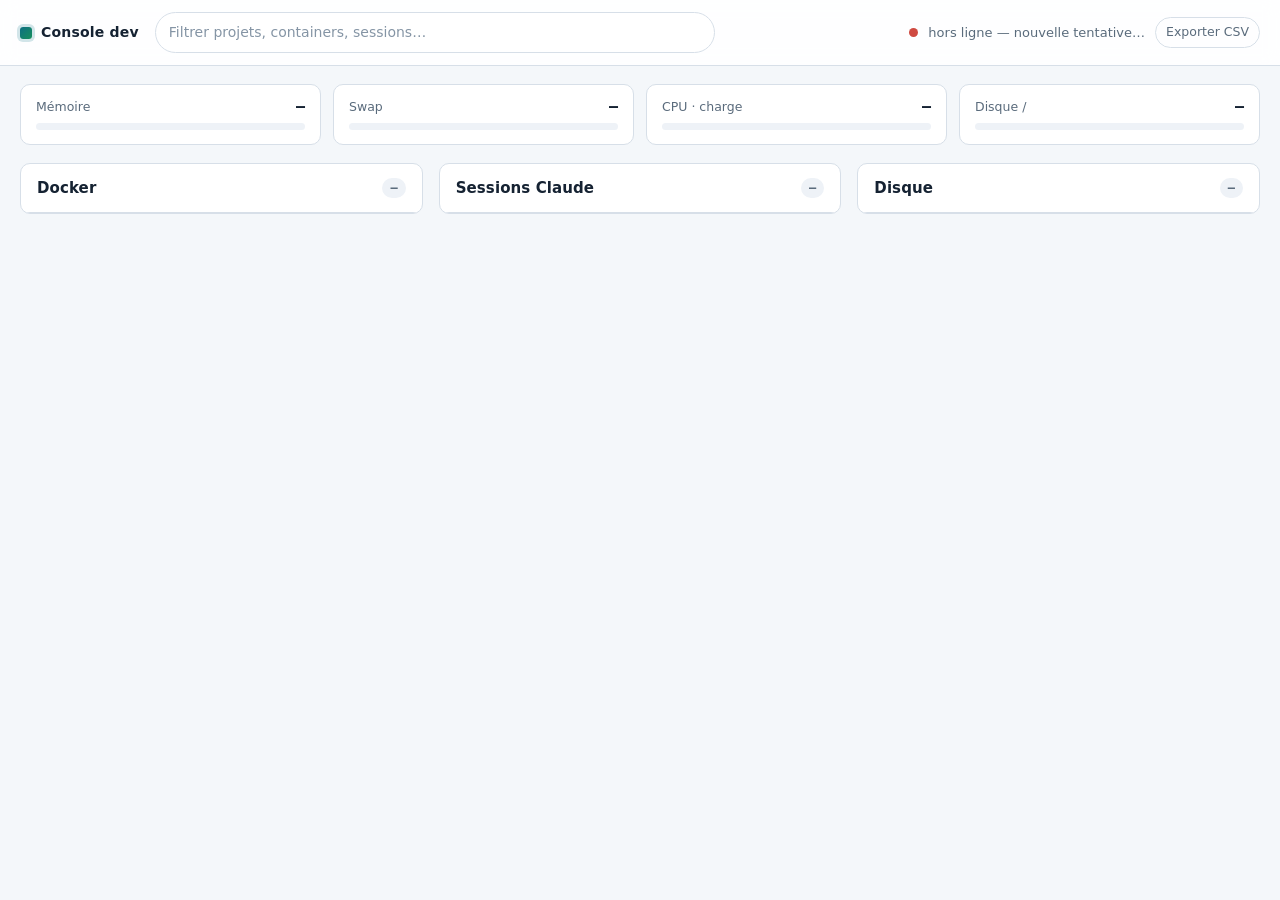
==== console/public/index.html @ dadfa8ab "refactor(console): rename dashboard to console" ====
<!doctype html>
<html lang="fr">
<head>
  <meta charset="utf-8">
  <meta name="viewport" content="width=device-width, initial-scale=1">
  <title>Console dev · Infra</title>
  <link rel="stylesheet" href="style.css">
</head>
<body>
  <header class="topbar">
    <div class="brand">
      <span class="brand-mark" aria-hidden="true"></span>
      <span class="brand-name">Console&nbsp;dev</span>
    </div>
    <div class="search">
      <input id="q" type="search" autocomplete="off" spellcheck="false"
             placeholder="Filtrer projets, containers, sessions…"
             aria-label="Filtrer">
    </div>
    <div class="status" id="status">
      <span class="dot" id="status-dot" aria-hidden="true"></span>
      <span id="status-text">connexion…</span>
      <a class="export" id="export" href="/api/metrics.csv" download>Exporter CSV</a>
    </div>
  </header>

  <main>
    <!-- Vitals: le coup d'œil santé -->
    <section id="system" class="vitals" aria-label="Ressources système">
      <div class="vital" data-k="ram">   <span class="vital-h">Mémoire</span><div class="meter"><span></span></div><span class="vital-v">—</span></div>
      <div class="vital" data-k="swap">  <span class="vital-h">Swap</span>   <div class="meter"><span></span></div><span class="vital-v">—</span></div>
      <div class="vital" data-k="cpu">   <span class="vital-h">CPU · charge</span><div class="meter"><span></span></div><span class="vital-v">—</span></div>
      <div class="vital" data-k="disk">  <span class="vital-h">Disque /</span><div class="meter"><span></span></div><span class="vital-v">—</span></div>
    </section>

    <div class="grid">
      <section id="docker" class="panel">
        <div class="panel-h"><h2>Docker</h2><span class="count" data-count>—</span></div>
        <div class="groups" data-groups></div>
        <p class="empty" data-empty hidden>Aucun container en cours.</p>
      </section>

      <section id="sessions" class="panel">
        <div class="panel-h"><h2>Sessions Claude</h2><span class="count" data-count>—</span></div>
        <div class="groups" data-groups></div>
        <p class="empty" data-empty hidden>Aucune session active.</p>
      </section>

      <section id="disk" class="panel">
        <div class="panel-h"><h2>Disque</h2><span class="count" data-count>—</span></div>
        <div class="rows" data-rows></div>
        <p class="empty" data-empty hidden>—</p>
      </section>
    </div>
  </main>

  <script src="app.js"></script>
</body>
</html>
---- console/public/style.css ----
/* Console dev — ops dashboard. Palette froide/technique, une seule teinte d'accent (teal),
   les couleurs de statut (ok/warn/crit) portent l'information des jauges. */
:root {
  --bg:#f4f7fa; --surface:#ffffff; --surface-2:#eef2f7; --border:#d7dfe8;
  --text:#152232; --muted:#5a6b7c; --faint:#8595a5;
  --accent:#0e6f83; --accent-ink:#0a525f;
  --ok:#178f5c; --warn:#b0760d; --crit:#cf4a41;
  --ok-bg:#e5f3ec; --warn-bg:#f6eddb; --crit-bg:#f7e6e5;
  --radius:10px; --radius-sm:7px;
  --mono:ui-monospace,"SFMono-Regular",Menlo,Consolas,monospace;
  --sans:system-ui,-apple-system,"Segoe UI",Roboto,Helvetica,Arial,sans-serif;
  color-scheme:light dark;
}
@media (prefers-color-scheme:dark){:root{
  --bg:#0d151e; --surface:#15212d; --surface-2:#1b2937; --border:#293a4b;
  --text:#e7eef5; --muted:#93a4b5; --faint:#6b7d8f;
  --accent:#37b4c5; --accent-ink:#8fdbe5;
  --ok:#38c08a; --warn:#e0a63c; --crit:#ef655c;
  --ok-bg:#123027; --warn-bg:#2e2716; --crit-bg:#33201e;
}}

*{box-sizing:border-box}
html{-webkit-text-size-adjust:100%}
body{margin:0;background:var(--bg);color:var(--text);font:400 14px/1.5 var(--sans);
  overflow-x:hidden}
h2{margin:0;font-size:15px;font-weight:600;letter-spacing:.1px}
a{color:var(--accent);text-decoration:none}
a:hover{text-decoration:underline}
:focus-visible{outline:2px solid var(--accent);outline-offset:2px;border-radius:4px}

/* Topbar */
.topbar{position:sticky;top:0;z-index:5;display:flex;align-items:center;gap:16px;
  padding:12px 20px;background:color-mix(in srgb,var(--surface) 88%,transparent);
  backdrop-filter:saturate(1.2) blur(8px);border-bottom:1px solid var(--border)}
.brand{display:flex;align-items:center;gap:9px;font-weight:600;flex:0 0 auto}
.brand-mark{width:12px;height:12px;border-radius:3px;
  background:linear-gradient(135deg,var(--accent),var(--ok));box-shadow:0 0 0 3px color-mix(in srgb,var(--accent) 18%,transparent)}
.brand-name{letter-spacing:.2px}
.search{flex:1 1 auto;min-width:0}
.search input{width:100%;max-width:560px;padding:9px 13px;border:1px solid var(--border);
  border-radius:999px;background:var(--surface);color:var(--text);font:inherit}
.search input::placeholder{color:var(--faint)}
.search input:focus{border-color:var(--accent);outline:none;
  box-shadow:0 0 0 3px color-mix(in srgb,var(--accent) 16%,transparent)}
.status{flex:0 0 auto;display:flex;align-items:center;gap:10px;color:var(--muted);font-size:13px}
.status .dot{width:9px;height:9px;border-radius:50%;background:var(--faint)}
.status.live .dot{background:var(--ok)}
.status.stale .dot{background:var(--warn)}
.status.error .dot{background:var(--crit)}
.export{font-size:12.5px;padding:5px 10px;border:1px solid var(--border);border-radius:999px;color:var(--muted)}
.export:hover{border-color:var(--accent);color:var(--accent);text-decoration:none}

main{max-width:1400px;margin:0 auto;padding:18px 20px 40px}

/* Vitals — le hero santé */
.vitals{display:grid;grid-template-columns:repeat(auto-fit,minmax(210px,1fr));gap:12px;margin-bottom:18px}
.vital{background:var(--surface);border:1px solid var(--border);border-radius:var(--radius);
  padding:13px 15px 14px;display:grid;grid-template-columns:1fr auto;grid-template-areas:"h v" "m m";
  align-items:baseline;gap:6px 10px}
.vital-h{grid-area:h;color:var(--muted);font-size:12.5px}
.vital-v{grid-area:v;font:600 15px/1 var(--mono);font-variant-numeric:tabular-nums;white-space:nowrap}
.vital .meter{grid-area:m}
.meter{height:7px;border-radius:99px;background:var(--surface-2);overflow:hidden}
.meter>span{display:block;height:100%;width:0;border-radius:99px;background:var(--ok);
  transition:width .5s ease}
@media (prefers-reduced-motion:reduce){.meter>span{transition:none}}
.lvl-ok>span,.lvl-ok .vital-v{}
.lvl-ok .meter>span{background:var(--ok)}
.lvl-warn .meter>span{background:var(--warn)} .lvl-warn .vital-v{color:var(--warn)}
.lvl-crit .meter>span{background:var(--crit)} .lvl-crit .vital-v{color:var(--crit)}

/* Grille de panneaux — reflow, jamais de scroll horizontal de page */
.grid{display:grid;grid-template-columns:repeat(auto-fit,minmax(360px,1fr));gap:16px;align-items:start}
.panel{background:var(--surface);border:1px solid var(--border);border-radius:var(--radius);
  min-width:0;overflow:hidden}
.panel-h{display:flex;align-items:center;justify-content:space-between;gap:10px;
  padding:13px 16px;border-bottom:1px solid var(--border)}
.count{font:600 12px/1 var(--mono);color:var(--muted);background:var(--surface-2);
  padding:4px 8px;border-radius:99px;font-variant-numeric:tabular-nums}
.empty{margin:0;padding:20px 16px;color:var(--muted);font-size:13px}

/* Groupes repliables (docker par projet, sessions par dossier) */
.group{border-bottom:1px solid var(--border)}
.group:last-child{border-bottom:0}
.group>summary{display:flex;align-items:center;gap:10px;padding:10px 16px;cursor:pointer;
  list-style:none;user-select:none}
.group>summary::-webkit-details-marker{display:none}
.group>summary::before{content:"";width:6px;height:6px;border-right:2px solid var(--faint);
  border-bottom:2px solid var(--faint);transform:rotate(-45deg);transition:transform .15s ease;flex:0 0 auto}
.group[open]>summary::before{transform:rotate(45deg)}
@media (prefers-reduced-motion:reduce){.group>summary::before{transition:none}}
.group summary:hover{background:var(--surface-2)}
.g-name{font-weight:600;flex:1 1 auto;min-width:0;overflow:hidden;text-overflow:ellipsis;white-space:nowrap}
.g-meta{font:500 12px/1 var(--mono);color:var(--muted);font-variant-numeric:tabular-nums;white-space:nowrap}
.g-body{padding:2px 0 8px}

/* Lignes de données */
.row{display:grid;grid-template-columns:1fr auto;gap:6px 14px;align-items:center;
  padding:7px 16px 7px 30px}
.group .row{padding-left:32px}
.row .r-name{min-width:0;overflow:hidden;text-overflow:ellipsis;white-space:nowrap;font-size:13px}
.row .r-sub{color:var(--faint);font-size:11.5px}
.metrics{display:flex;gap:14px;flex-wrap:wrap;justify-content:flex-end;
  font:500 12.5px/1.4 var(--mono);font-variant-numeric:tabular-nums;color:var(--muted)}
.metrics b{color:var(--text);font-weight:600}
.tag{font:600 10.5px/1 var(--sans);padding:3px 7px;border-radius:99px;background:var(--surface-2);
  color:var(--muted);letter-spacing:.2px}
.tag.rc{color:var(--accent-ink);background:color-mix(in srgb,var(--accent) 14%,transparent)}
.tag.sdk{color:var(--warn);background:var(--warn-bg)}

/* Disque */
.disk-row{padding:11px 16px;border-bottom:1px solid var(--border)}
.disk-row:last-child{border-bottom:0}
.disk-top{display:flex;justify-content:space-between;gap:12px;font-size:13px;margin-bottom:7px}
.disk-top .path{font:500 12.5px/1 var(--mono);overflow:hidden;text-overflow:ellipsis;white-space:nowrap}
.disk-top .figs{font:500 12px/1 var(--mono);color:var(--muted);white-space:nowrap;font-variant-numeric:tabular-nums}

.hidden{display:none !important}
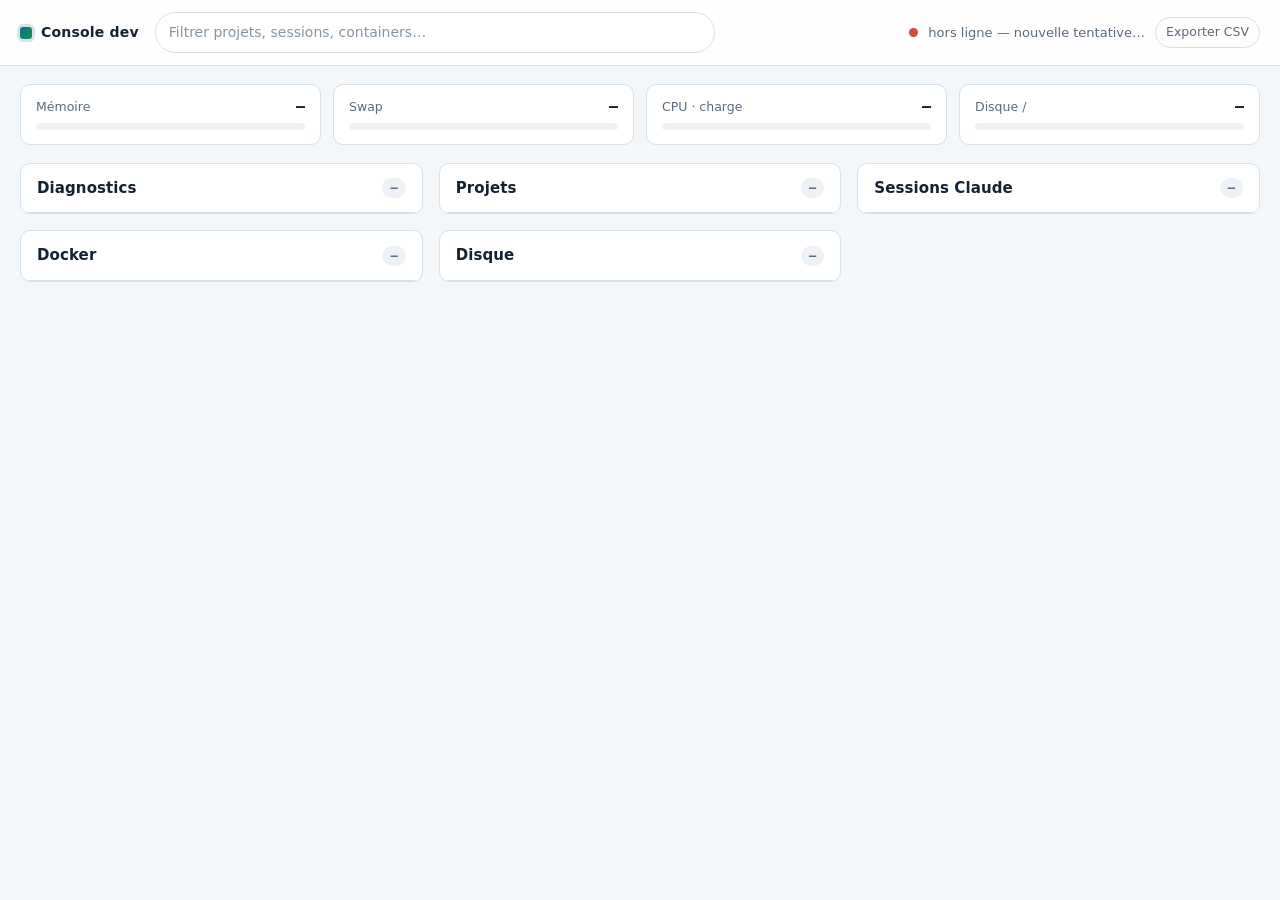
==== commit dcc0e538: "feat(console): snapshot API and read-only console UI" ====
--- a/console/public/index.html
+++ b/console/public/index.html
@@ -14,18 +14,18 @@
     </div>
     <div class="search">
       <input id="q" type="search" autocomplete="off" spellcheck="false"
-             placeholder="Filtrer projets, containers, sessions…"
+             placeholder="Filtrer projets, sessions, containers…"
              aria-label="Filtrer">
     </div>
     <div class="status" id="status">
       <span class="dot" id="status-dot" aria-hidden="true"></span>
       <span id="status-text">connexion…</span>
-      <a class="export" id="export" href="/api/metrics.csv" download>Exporter CSV</a>
+      <a class="export" id="export" href="/api/snapshot.csv" download>Exporter CSV</a>
     </div>
   </header>
 
   <main>
-    <!-- Vitals: le coup d'œil santé -->
+    <!-- Vitals : le coup d'œil santé -->
     <section id="system" class="vitals" aria-label="Ressources système">
       <div class="vital" data-k="ram">   <span class="vital-h">Mémoire</span><div class="meter"><span></span></div><span class="vital-v">—</span></div>
       <div class="vital" data-k="swap">  <span class="vital-h">Swap</span>   <div class="meter"><span></span></div><span class="vital-v">—</span></div>
@@ -34,16 +34,28 @@
     </section>
 
     <div class="grid">
-      <section id="docker" class="panel">
-        <div class="panel-h"><h2>Docker</h2><span class="count" data-count>—</span></div>
-        <div class="groups" data-groups></div>
-        <p class="empty" data-empty hidden>Aucun container en cours.</p>
+      <section id="diagnostics" class="panel">
+        <div class="panel-h"><h2>Diagnostics</h2><span class="count" data-count>—</span></div>
+        <div class="rows" data-rows></div>
+        <p class="empty" data-empty hidden>Rien à signaler.</p>
+      </section>
+
+      <section id="projects" class="panel">
+        <div class="panel-h"><h2>Projets</h2><span class="count" data-count>—</span></div>
+        <div class="rows" data-rows></div>
+        <p class="empty" data-empty hidden>Aucun projet configuré.</p>
       </section>
 
       <section id="sessions" class="panel">
         <div class="panel-h"><h2>Sessions Claude</h2><span class="count" data-count>—</span></div>
         <div class="groups" data-groups></div>
         <p class="empty" data-empty hidden>Aucune session active.</p>
+      </section>
+
+      <section id="docker" class="panel">
+        <div class="panel-h"><h2>Docker</h2><span class="count" data-count>—</span></div>
+        <div class="groups" data-groups></div>
+        <p class="empty" data-empty hidden>Aucun container.</p>
       </section>
 
       <section id="disk" class="panel">
--- a/console/public/style.css
+++ b/console/public/style.css
@@ -116,3 +116,24 @@
 .disk-top .figs{font:500 12px/1 var(--mono);color:var(--muted);white-space:nowrap;font-variant-numeric:tabular-nums}
 
 .hidden{display:none !important}
+
+/* Diagnostics */
+.diag{padding:11px 16px;border-bottom:1px solid var(--border)}
+.diag:last-child{border-bottom:0}
+.diag-top{display:flex;align-items:center;gap:9px;flex-wrap:wrap}
+.diag-title{font-weight:600}
+.diag-detail{margin-top:4px;color:var(--muted);font:500 12.5px/1.4 var(--mono)}
+.diag-action{margin-top:3px;color:var(--faint);font-size:12.5px}
+.diag.lvl-warn .diag-title{color:var(--warn)}
+.diag.lvl-crit .diag-title{color:var(--crit)}
+.tag.warn{color:var(--warn);background:var(--warn-bg)}
+.tag.crit{color:var(--crit);background:var(--crit-bg)}
+
+/* Projets */
+.proj{padding:11px 16px;border-bottom:1px solid var(--border)}
+.proj:last-child{border-bottom:0}
+.proj-top{display:flex;align-items:center;gap:9px;flex-wrap:wrap}
+.proj-name{font-weight:600}
+.proj-sub{margin-top:5px;color:var(--muted);font:500 12px/1.5 var(--mono)}
+.row.off .r-name{color:var(--faint)}
+.status.stale .dot{background:var(--warn)}
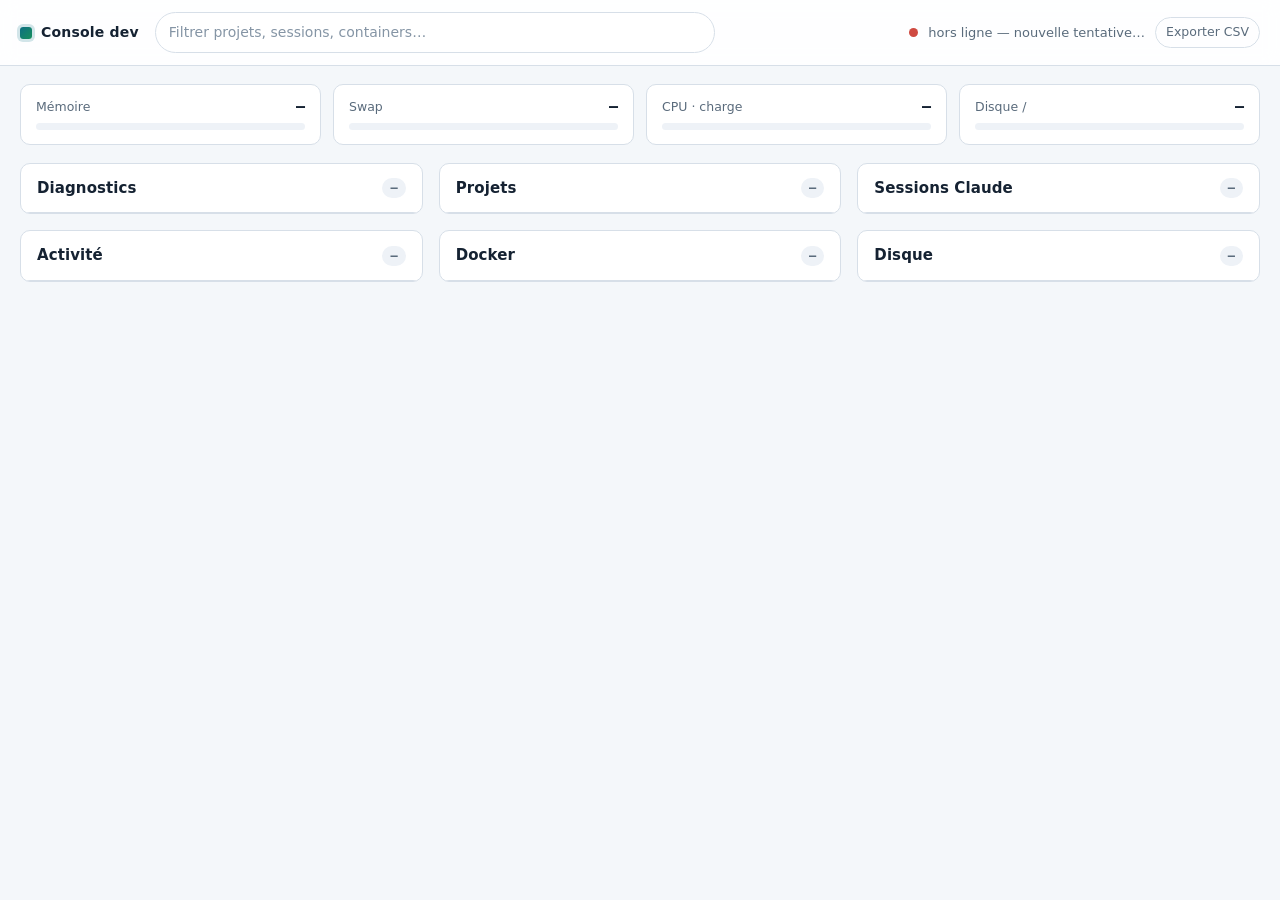
==== commit de1805c4: "feat(console): activity panel and session status badges" ====
--- a/console/public/index.html
+++ b/console/public/index.html
@@ -52,6 +52,12 @@
         <p class="empty" data-empty hidden>Aucune session active.</p>
       </section>
 
+      <section id="activity" class="panel">
+        <div class="panel-h"><h2>Activité</h2><span class="count" data-count>—</span></div>
+        <div class="rows" data-rows></div>
+        <p class="empty" data-empty hidden>Aucune activité enregistrée.</p>
+      </section>
+
       <section id="docker" class="panel">
         <div class="panel-h"><h2>Docker</h2><span class="count" data-count>—</span></div>
         <div class="groups" data-groups></div>
--- a/console/public/style.css
+++ b/console/public/style.css
@@ -137,3 +137,19 @@
 .proj-sub{margin-top:5px;color:var(--muted);font:500 12px/1.5 var(--mono)}
 .row.off .r-name{color:var(--faint)}
 .status.stale .dot{background:var(--warn)}
+
+/* Activité (journal des sessions) */
+.act{padding:8px 16px;border-bottom:1px solid var(--border)}
+.act:last-child{border-bottom:0}
+.act-top{display:flex;align-items:center;gap:8px;flex-wrap:wrap}
+.act-time{font:500 11.5px/1 var(--mono);color:var(--faint);font-variant-numeric:tabular-nums}
+.act-sum{margin-top:3px;color:var(--muted);font:500 12px/1.4 var(--mono);
+  overflow:hidden;text-overflow:ellipsis;white-space:nowrap}
+.act-block{background:color-mix(in srgb,var(--crit) 7%,transparent)}
+.act-block .act-sum{color:var(--crit)}
+
+/* Statuts de session */
+.tag.st-exec{color:var(--ok);background:var(--ok-bg)}
+.tag.st-wait{color:var(--warn);background:var(--warn-bg)}
+.tag.st-work{color:var(--accent-ink);background:color-mix(in srgb,var(--accent) 12%,transparent)}
+.tag.st-idle{color:var(--faint);background:var(--surface-2)}
